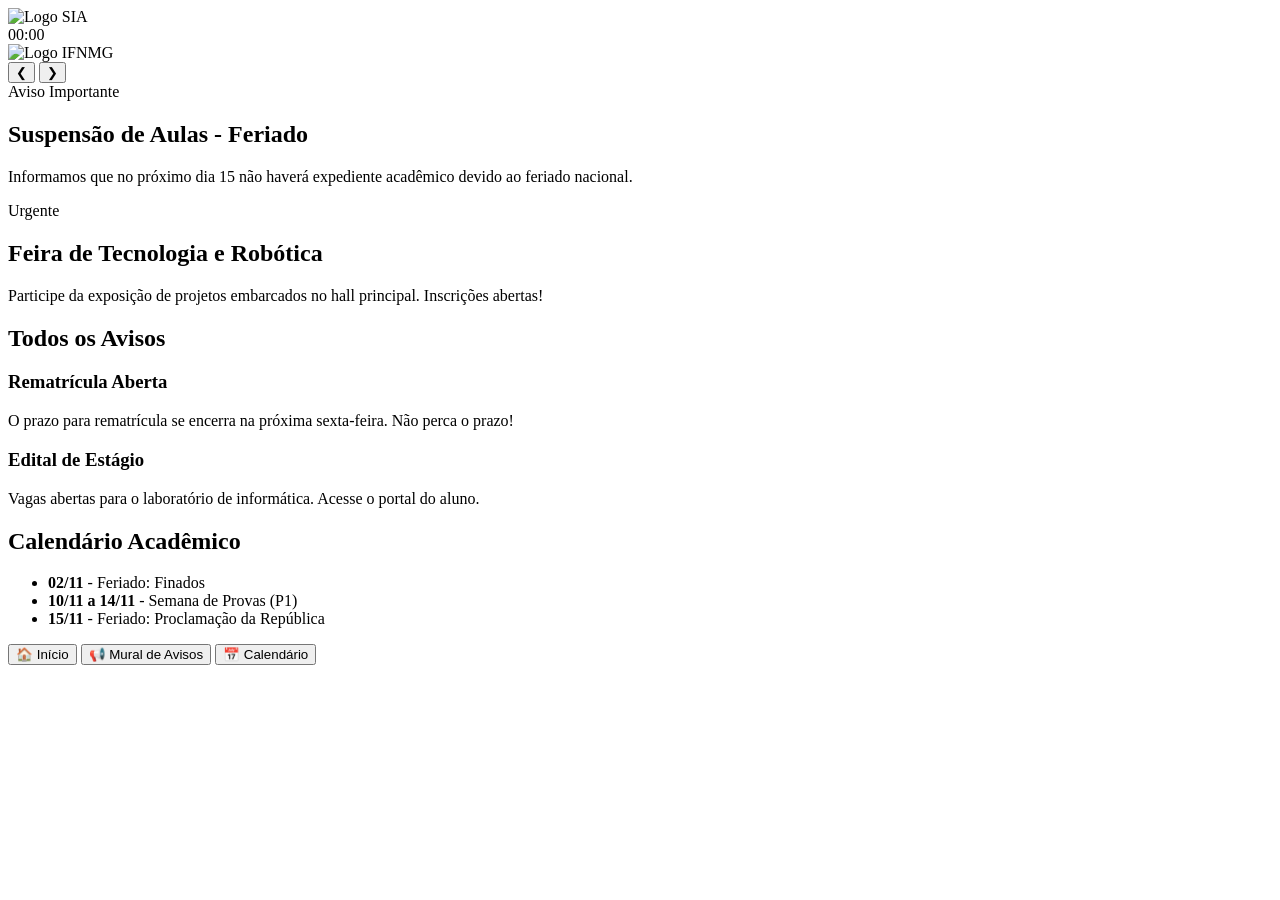
==== entradapg.html @ 4595d878 "Add files via upload" ====
<!DOCTYPE html>
<html lang="pt-BR">

<head>
    <meta charset="UTF-8">
    <meta name="viewport" content="width=device-width, initial-scale=1.0">
    <title>Painel Inteligente de Comunicação</title>
    <link rel="stylesheet" href="../styles/styleEntradapg.css">
    <link href="https://fonts.googleapis.com/css2?family=Roboto:wght@400;500;700&display=swap" rel="stylesheet">
</head>

<body>


    <div id="admin-banner" class="admin-only" style="display: none;">
        <span>⚙️ <strong>Modo Edição Ativo</strong> (Servidor)</span>
        <a href="login.html" class="btn-sair">Sair da Edição</a>
    </div>


    <header>
        <div class="logo-container">
            <img src="https://i.postimg.cc/x80Mp3Yg/SIA-logo.png" alt="Logo SIA" class="header-logo-sia">
        </div>

        <div class="header-right">
            <div class="clock" id="clock">00:00</div>
            <img src="https://cajui.ifnmg.edu.br/img/ifnmg.png" alt="Logo IFNMG" class="header-logo-if">
        </div>
    </header>

    <main>

        <section id="view-home" class="view active">
            <div class="carousel-container" id="carousel-container">

                <button class="carousel-btn prev-btn" onclick="prevSlide()" aria-label="Aviso anterior">&#10094;</button>
                <button class="carousel-btn next-btn" onclick="nextSlide()" aria-label="Próximo aviso">&#10095;</button>

                <div class="slide slide-verde active">
                    <span class="badge urgencia-media">Aviso Importante</span>
                    <h1>Suspensão de Aulas - Feriado</h1>
                    <p>Informamos que no próximo dia 15 não haverá expediente acadêmico devido ao feriado nacional.</p>
                </div>

                <div class="slide slide-vermelho">
                    <span class="badge urgencia-alta">Urgente</span>
                    <h1>Feira de Tecnologia e Robótica</h1>
                    <p>Participe da exposição de projetos embarcados no hall principal. Inscrições abertas!</p>
                </div>

            </div>
        </section>

        <section id="view-avisos" class="view">
            <h2>Todos os Avisos</h2>


            <button class="admin-only btn-add" style="display: none;" onclick="abrirModalAviso()">+ Adicionar Novo Aviso</button>

            <div class="avisos-grid" id="avisos-grid">
                <div class="aviso-card prioridade">
                    <h3>Rematrícula Aberta</h3>
                    <p>O prazo para rematrícula se encerra na próxima sexta-feira. Não perca o prazo!</p>
                </div>
                <div class="aviso-card">
                    <h3>Edital de Estágio</h3>
                    <p>Vagas abertas para o laboratório de informática. Acesse o portal do aluno.</p>
                </div>
            </div>
        </section>

        <section id="view-calendario" class="view">
            <h2>Calendário Acadêmico</h2>

            <button class="admin-only btn-add" style="display: none;" onclick="abrirModalCalendario()">+ Adicionar Evento</button>

            <ul class="calendario-lista" id="calendario-lista">
                <li><strong>02/11</strong> - Feriado: Finados</li>
                <li><strong>10/11 a 14/11</strong> - Semana de Provas (P1)</li>
                <li><strong>15/11</strong> - Feriado: Proclamação da República</li>
            </ul>
        </section>

    </main>

    <nav class="touch-bar">
        <button class="nav-btn active" onclick="changeView('view-home', this)">
            <span class="icon">🏠</span> Início
        </button>
        <button class="nav-btn" onclick="changeView('view-avisos', this)">
            <span class="icon">📢</span> Mural de Avisos
        </button>
        <button class="nav-btn" onclick="changeView('view-calendario', this)">
            <span class="icon">📅</span> Calendário
        </button>
    </nav>

    <script src="../script/entradapg.js"></script>
</body>

</html>
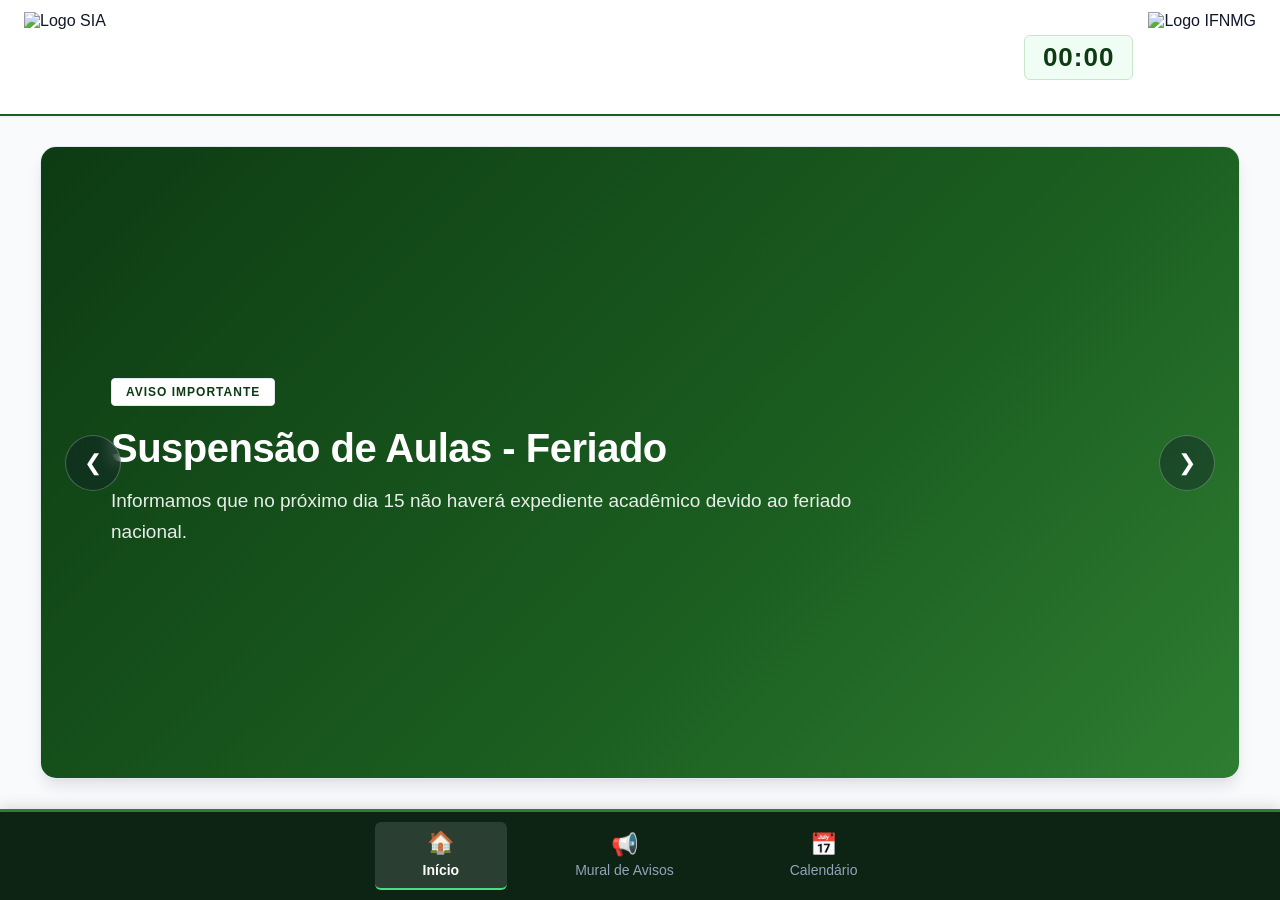
==== commit 77e73dc1: "Change stylesheet link and format HTML Updated stylesheet link and fixed HTML formatting." ====
--- a/entradapg.html
+++ b/entradapg.html
@@ -5,7 +5,7 @@
     <meta charset="UTF-8">
     <meta name="viewport" content="width=device-width, initial-scale=1.0">
     <title>Painel Inteligente de Comunicação</title>
-    <link rel="stylesheet" href="../styles/styleEntradapg.css">
+    <link rel="stylesheet" href="styleEntradapg.css">
     <link href="https://fonts.googleapis.com/css2?family=Roboto:wght@400;500;700&display=swap" rel="stylesheet">
 </head>
 
@@ -99,4 +99,4 @@
     <script src="../script/entradapg.js"></script>
 </body>
 
-</html>+</html>
--- a/styleEntradapg.css
+++ b/styleEntradapg.css
@@ -0,0 +1,488 @@
+
+:root {
+    --if-green: #1b5e20;        
+    --if-green-dark: #0d3b13;   
+    --if-green-light: #2e7d32;  
+    --if-green-soft: #f0fdf4;   
+    
+    --if-red: #c62828;         
+    --if-red-dark: #8e0000;     
+    --if-red-soft: #fef2f2;     
+
+    --bg-main: #f8fafc;         
+    --bg-card: #ffffff;       
+    --border-color: #e2e8f0;   
+    --border-dark: #cbd5e1;
+    
+    --text-primary: #0f172a;    
+    --text-secondary: #475569;  
+    --text-muted: #64748b;     
+    --text-on-dark: #ffffff;  
+
+    --shadow-sm: 0 1px 2px 0 rgba(0, 0, 0, 0.05);
+    --shadow-md: 0 4px 6px -1px rgba(15, 23, 42, 0.08), 0 2px 4px -2px rgba(15, 23, 42, 0.04);
+    --shadow-lg: 0 10px 15px -3px rgba(15, 23, 42, 0.1), 0 4px 6px -4px rgba(15, 23, 42, 0.05);
+    --radius-sm: 6px;
+    --radius-md: 10px;
+    --radius-lg: 16px;
+    
+    --transition-fast: 0.2s ease;
+}
+
+* {
+    margin: 0;
+    padding: 0;
+    box-sizing: border-box;
+    font-family: 'Roboto', -apple-system, BlinkMacSystemFont, "Segoe UI", Roboto, Helvetica, Arial, sans-serif;
+    user-select: none;
+    -webkit-font-smoothing: antialiased;
+}
+
+body {
+    background-color: var(--bg-main);
+    color: var(--text-primary);
+    display: flex;
+    flex-direction: column;
+    height: 100vh;
+    overflow: hidden;
+}
+
+
+header {
+    background-color: var(--bg-card);
+    padding: 14px 36px;
+    display: flex;
+    justify-content: space-between;
+    align-items: center;
+    border-bottom: 3px solid var(--if-green);
+    box-shadow: var(--shadow-sm);
+    z-index: 20;
+}
+
+.logo-container {
+    display: flex;
+    align-items: center;
+    gap: 16px;
+}
+
+
+.if-symbol {
+    display: grid;
+    grid-template-columns: repeat(3, 11px);
+    grid-template-rows: repeat(4, 11px);
+    gap: 3px;
+}
+
+.if-symbol .square {
+    background-color: var(--if-green);
+    border-radius: 2px;
+}
+
+.if-symbol .circle {
+    background-color: var(--if-red);
+    border-radius: 50%;
+}
+
+.logo-text {
+    display: flex;
+    flex-direction: column;
+}
+
+.logo-text h2 {
+    color: var(--text-primary);
+    font-size: 20px;
+    font-weight: 700;
+    line-height: 1.1;
+    letter-spacing: 0.8px;
+    text-transform: uppercase;
+}
+
+.logo-text p {
+    color: var(--text-secondary);
+    font-size: 12px;
+    font-weight: 500;
+    letter-spacing: 0.3px;
+}
+
+
+.clock {
+    font-size: 26px;
+    font-weight: 700;
+    font-variant-numeric: tabular-nums;
+    color: var(--if-green-dark);
+    background-color: var(--if-green-soft);
+    padding: 6px 18px;
+    border-radius: var(--radius-sm);
+    border: 1px solid #c8e6c9;
+    letter-spacing: 1px;
+}
+
+
+main {
+    flex: 1;
+    position: relative;
+    overflow-y: auto;
+    padding: 0;
+}
+
+.view {
+    display: none;
+    padding: 30px 40px;
+    height: 100%;
+    animation: fadeIn 0.3s cubic-bezier(0.16, 1, 0.3, 1);
+}
+
+.view.active {
+    display: block;
+}
+
+
+.carousel-container {
+    height: 100%;
+    position: relative;
+    border-radius: var(--radius-lg);
+    overflow: hidden;
+    box-shadow: var(--shadow-lg);
+    border: 1px solid var(--border-color);
+}
+
+
+.carousel-btn {
+    position: absolute;
+    top: 50%;
+    transform: translateY(-50%);
+    background-color: rgba(15, 23, 42, 0.4);
+    color: var(--text-on-dark);
+    border: 1px solid rgba(255, 255, 255, 0.25);
+    width: 56px;
+    height: 56px;
+    border-radius: 50%;
+    font-size: 22px;
+    cursor: pointer;
+    display: flex;
+    align-items: center;
+    justify-content: center;
+    z-index: 10;
+    transition: all var(--transition-fast);
+    backdrop-filter: blur(8px);
+}
+
+.carousel-btn:hover, .carousel-btn:active {
+    background-color: var(--bg-card);
+    color: var(--if-green-dark);
+    border-color: var(--text-on-dark);
+    transform: translateY(-50%) scale(1.05);
+}
+
+.prev-btn { left: 24px; }
+.next-btn { right: 24px; }
+
+.slide {
+    display: none;
+    height: 100%;
+    color: var(--text-on-dark);
+    padding: 50px 70px;
+    flex-direction: column;
+    justify-content: center;
+    align-items: flex-start;
+    position: relative;
+}
+
+.slide.active {
+    display: flex;
+}
+
+
+.slide-verde {
+    background: linear-gradient(135deg, #0d3b13 0%, #1b5e20 60%, #2e7d32 100%);
+}
+
+.slide-vermelho {
+    background: linear-gradient(135deg, #5c0a0a 0%, #8e0000 60%, #c62828 100%);
+}
+
+.slide h1 {
+    font-size: 40px;
+    margin: 18px 0 14px 0;
+    font-weight: 700;
+    line-height: 1.2;
+    letter-spacing: -0.5px;
+}
+
+.slide p {
+    font-size: 19px;
+    line-height: 1.6;
+    max-width: 75%;
+    color: rgba(255, 255, 255, 0.9);
+    font-weight: 400;
+}
+
+.badge {
+    padding: 6px 14px;
+    border-radius: 4px;
+    font-weight: 700;
+    font-size: 12px;
+    text-transform: uppercase;
+    letter-spacing: 1px;
+    display: inline-block;
+}
+
+.urgencia-alta {
+    background-color: var(--if-red-soft);
+    color: var(--if-red-dark);
+    border: 1px solid rgba(198, 40, 40, 0.3);
+}
+
+.urgencia-media {
+    background-color: var(--bg-card);
+    color: var(--if-green-dark);
+    border: 1px solid var(--border-color);
+}
+
+.qr-code {
+    margin-top: 20px;
+    padding: 8px;
+    background: var(--bg-card);
+    border-radius: var(--radius-md);
+    box-shadow: var(--shadow-md);
+}
+
+.qr-text {
+    font-size: 14px !important;
+    margin-top: 10px;
+    font-weight: 500;
+    color: rgba(255, 255, 255, 0.85);
+}
+
+.view h2 {
+    font-size: 24px;
+    margin-bottom: 24px;
+    color: var(--text-primary);
+    font-weight: 700;
+    display: flex;
+    align-items: center;
+    gap: 12px;
+}
+
+.view h2::before {
+    content: '';
+    display: inline-block;
+    width: 6px;
+    height: 24px;
+    background-color: var(--if-green);
+    border-radius: 2px;
+}
+
+
+.avisos-grid {
+    display: grid;
+    grid-template-columns: repeat(auto-fit, minmax(320px, 1fr));
+    gap: 24px;
+}
+
+.aviso-card {
+    background: var(--bg-card);
+    padding: 28px;
+    border-radius: var(--radius-md);
+    box-shadow: var(--shadow-sm);
+    border: 1px solid var(--border-color);
+    border-top: 4px solid var(--if-green);
+    transition: transform var(--transition-fast), box-shadow var(--transition-fast);
+}
+
+.aviso-card:hover {
+    transform: translateY(-2px);
+    box-shadow: var(--shadow-md);
+}
+
+.aviso-card.prioridade {
+    border-top-color: var(--if-red);
+}
+
+.aviso-card h3 {
+    font-size: 20px;
+    margin-bottom: 10px;
+    color: var(--text-primary);
+    font-weight: 700;
+}
+
+.aviso-card p {
+    font-size: 15px;
+    color: var(--text-secondary);
+    line-height: 1.5;
+}
+
+/* Lista de Calendário Institucional */
+.calendario-lista {
+    list-style: none;
+    background: var(--bg-card);
+    border-radius: var(--radius-md);
+    padding: 8px 24px;
+    box-shadow: var(--shadow-sm);
+    border: 1px solid var(--border-color);
+}
+
+.calendario-lista li {
+    font-size: 16px;
+    padding: 16px 8px;
+    border-bottom: 1px solid var(--border-color);
+    display: flex;
+    align-items: center;
+    color: var(--text-secondary);
+}
+
+.calendario-lista li strong {
+    color: var(--if-green-dark);
+    font-weight: 700;
+    min-width: 120px;
+    display: inline-block;
+    background-color: var(--if-green-soft);
+    padding: 4px 10px;
+    border-radius: var(--radius-sm);
+    margin-right: 16px;
+    text-align: center;
+    font-size: 14px;
+}
+
+.calendario-lista li:last-child {
+    border-bottom: none;
+}
+
+
+.touch-bar {
+    background-color: #0d2314; 
+    display: flex;
+    justify-content: center;
+    gap: 20px;
+    padding: 10px 24px;
+    border-top: 3px solid var(--if-green-light);
+    box-shadow: 0 -4px 12px rgba(0, 0, 0, 0.1);
+}
+
+.nav-btn {
+    background: transparent;
+    border: none;
+    color: #94a3b8;
+    font-size: 14px;
+    font-weight: 500;
+    display: flex;
+    flex-direction: column;
+    align-items: center;
+    gap: 4px;
+    cursor: pointer;
+    transition: all var(--transition-fast);
+    padding: 10px 48px;
+    border-radius: var(--radius-sm);
+}
+
+.nav-btn .icon {
+    font-size: 22px;
+    transition: transform var(--transition-fast);
+}
+
+.nav-btn:hover {
+    color: #f1f5f9;
+}
+
+.nav-btn.active {
+    color: var(--text-on-dark);
+    background-color: rgba(255, 255, 255, 0.12);
+    font-weight: 700;
+    border-bottom: 2px solid #4ade80;
+}
+
+.nav-btn.active .icon {
+    transform: translateY(-2px);
+}
+
+@keyframes fadeIn {
+    from {
+        opacity: 0;
+        transform: translateY(6px);
+    }
+    to {
+        opacity: 1;
+        transform: translateY(0);
+    }
+}
+
+
+
+#admin-banner {
+    background-color: #1b5e20;
+    color: #ffffff;
+    padding: 10px 20px;
+    display: flex;
+    justify-content: space-between;
+    align-items: center;
+    font-size: 14px;
+}
+
+.btn-sair {
+    background-color: #dc3545;
+    color: #fff;
+    padding: 5px 12px;
+    text-decoration: none;
+    border-radius: 4px;
+    font-size: 12px;
+    font-weight: bold;
+}
+
+
+.btn-add {
+    background-color: #28a745;
+    color: white;
+    border: none;
+    padding: 10px 16px;
+    font-size: 14px;
+    font-weight: bold;
+    border-radius: 6px;
+    cursor: pointer;
+    margin-bottom: 15px;
+    transition: background-color 0.2s;
+}
+
+.btn-add:hover {
+    background-color: #218838;
+}
+
+.btn-delete {
+    background-color: #ff4d4d;
+    color: white;
+    border: none;
+    padding: 4px 8px;
+    font-size: 11px;
+    border-radius: 4px;
+    cursor: pointer;
+    margin-top: 8px;
+    margin-left: 10px;
+}
+
+.btn-delete:hover {
+    background-color: #cc0000;
+}
+
+header {
+    display: flex;
+    justify-content: space-between;
+    align-items: center;
+    padding: 12px 24px;
+    background-color: #ffffff;
+    border-bottom: 2px solid #1b5e20;
+}
+
+.logo-container .header-logo-sia {
+    height: 90px;
+    object-fit: contain;
+}
+
+.header-right {
+    display: flex;
+    align-items: center;
+    gap: 15px;
+}
+
+.header-logo-if {
+    height: 90px;
+    object-fit: contain;
+}
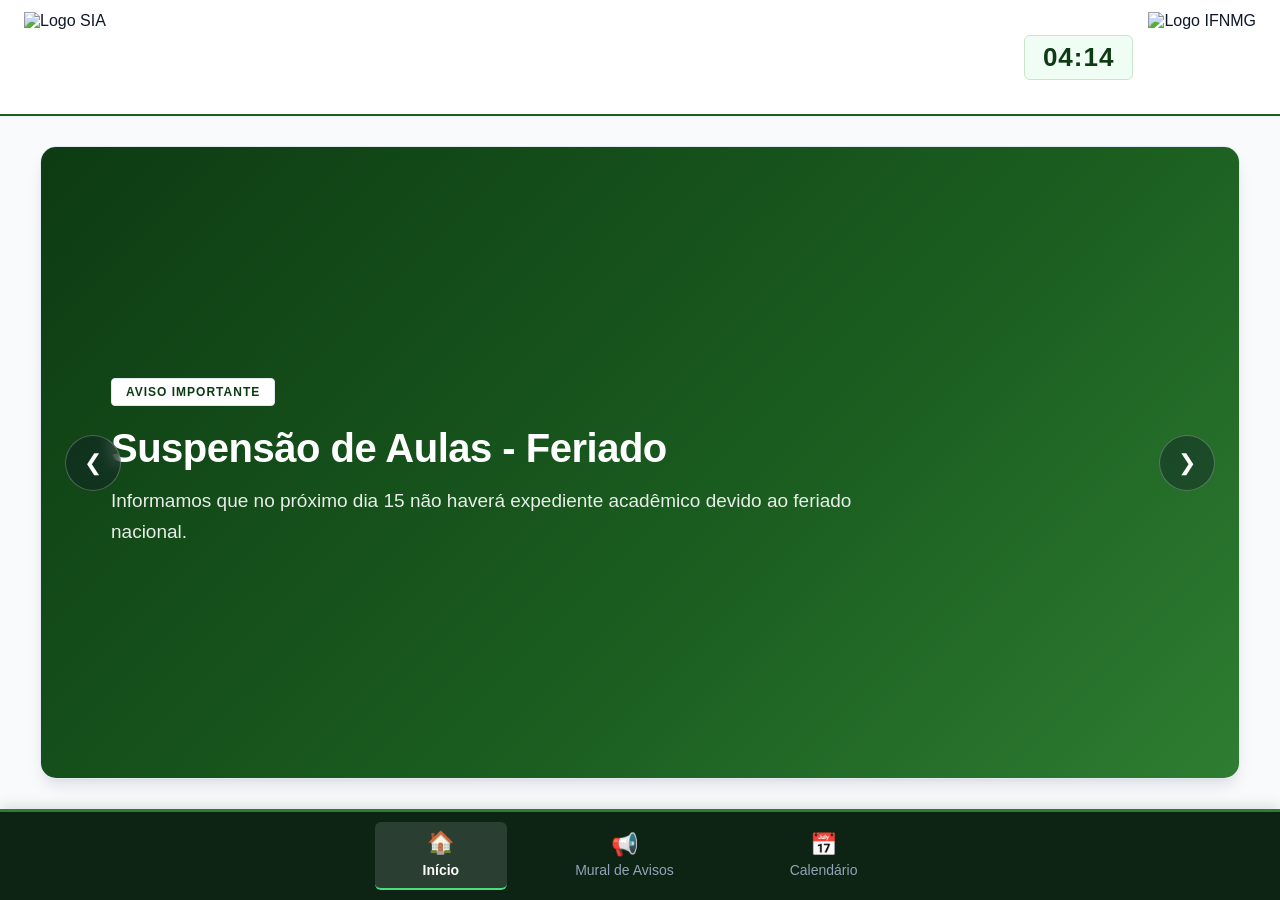
==== commit fa778db3: "Update entradapg.html" ====
--- a/entradapg.html
+++ b/entradapg.html
@@ -96,7 +96,8 @@
         </button>
     </nav>
 
-    <script src="../script/entradapg.js"></script>
+ <script src="entradapg.js"></script>
+
 </body>
 
 </html>
